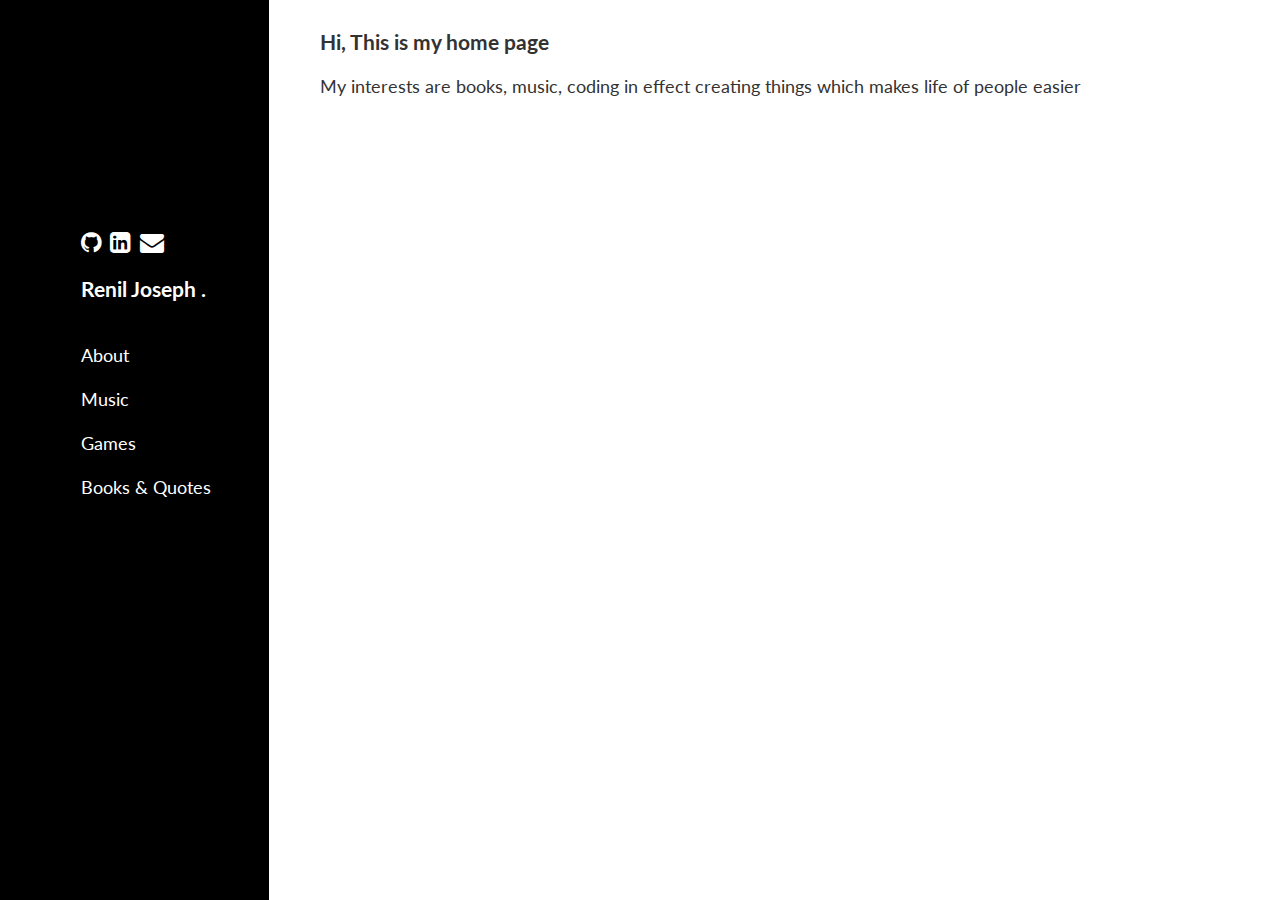
==== index.html @ 8c3ae950 "more" ====
<!DOCTYPE html>
<html>
<head>
	<meta name="viewport" content="width=device-width, initial-scale=1">
	<meta charset="utf-8">
	<title>reniljoseph/Home</title>

	<link rel="stylesheet" type="text/css" href="mystyle.css">
	<link rel="stylesheet" href="https://cdnjs.cloudflare.com/ajax/libs/font-awesome/4.7.0/css/font-awesome.min.css">	
	<link href="//fonts.googleapis.com/css?family=Lato:900,300" rel="stylesheet" type="text/css">

</head>
<body>

	<div id="sidenav" class="sidenavclass" >

		<div >
			<a href="https://github.com/renilJoseph"><i class="fa fa-github" style="font-size:24px"></i></a>
			<a href="https://www.linkedin.com/in/renil-joseph-0740a1b8/"><i class="fa fa-linkedin-square" style="font-size:24px"></i></a>
			<a href="mailto:renil.joseph93@gmail.com"><i class="fa fa-envelope" style="font-size:24px"></i></a>
		</div>

		<h3 id="myName"><a href="index.html">Renil Joseph .</a></h3>
		<br>

		<a href="about.html">About</a>
		<br><br>
		<a href="music.html">Music</a>
		<br><br>
		<a href="games.html">Games</a>
		<br><br>
		<a href="quotes.html">Books & Quotes</a>
	
		
	</div>

	<footer id="footer" >
		<p>© 2018. All rights reserved.</p>
	</footer>

	<div id="main" class="rightSide">

		<script type="text/javascript" src="three.min.js">
	  		var camera, scene, renderer;
			var geometry, material, mesh;

			init();
			animate();

			function init() {

					camera = new THREE.PerspectiveCamera( 70, window.innerWidth / window.innerHeight, 0.01, 10 );
				camera.position.z = 1;

				scene = new THREE.Scene();

				geometry = new THREE.BoxGeometry( 0.2, 0.2, 0.2 );
				material = new THREE.MeshNormalMaterial();

				mesh = new THREE.Mesh( geometry, material );
				scene.add( mesh );

				renderer = new THREE.WebGLRenderer( { antialias: true } );
				renderer.setSize( window.innerWidth, window.innerHeight );
				document.body.appendChild( renderer.domElement );

			}

			function animate() {
				console.log("&&&&&&&&&here");

				requestAnimationFrame( animate );

				mesh.rotation.x += 0.01;
				mesh.rotation.y += 0.02;

				renderer.render( scene, camera );

			}
	  </script>

	  <h3 style="color:#333 ">Hi, This is my home page</h3>
	  <p >My interests are books, music, coding in effect creating things which makes life of people easier</p>



	</div>
</body>
</html>
---- mystyle.css ----
body { font-family: "Lato", sans-serif; font-size: 12px;}
		#main{left: 15%; padding-left: 10%; color: #333; position: absolute; font-size: 18px;}
		.sidenavclass {
    height: 100%;
    width: 15%;
    position: fixed;
    display: block;
    z-index: 1;
    top: 0;
    left: 0;
    font-size: 18px;
    color: #0d0d0d;
    background-color: #000000;
    padding-top: 18%;
    padding-left: 6%;
}

#myName{
  color: #ffffff;
}

#pic{
  position: absolute;
  height: 1000%;
}

#footer {
   position: fixed;
   left: 0;
   z-index: 1;
   padding-left: 3%;
   font-size: 12px;
   bottom: 0;

}

#name {
   position: fixed;
   left: 0;
   z-index: 1;
   padding-top: 10%;
   padding-left: 3%;
   font-size: 12px;
   top: 0;


}
		.sidenavclass a:hover{color: #999966;}
		.sidenavclass a{color: #ffffff; padding-left: 15%; }
		.sidenavclass a:link{color:#ffffff ;text-decoration: none; padding-left: 2%;}
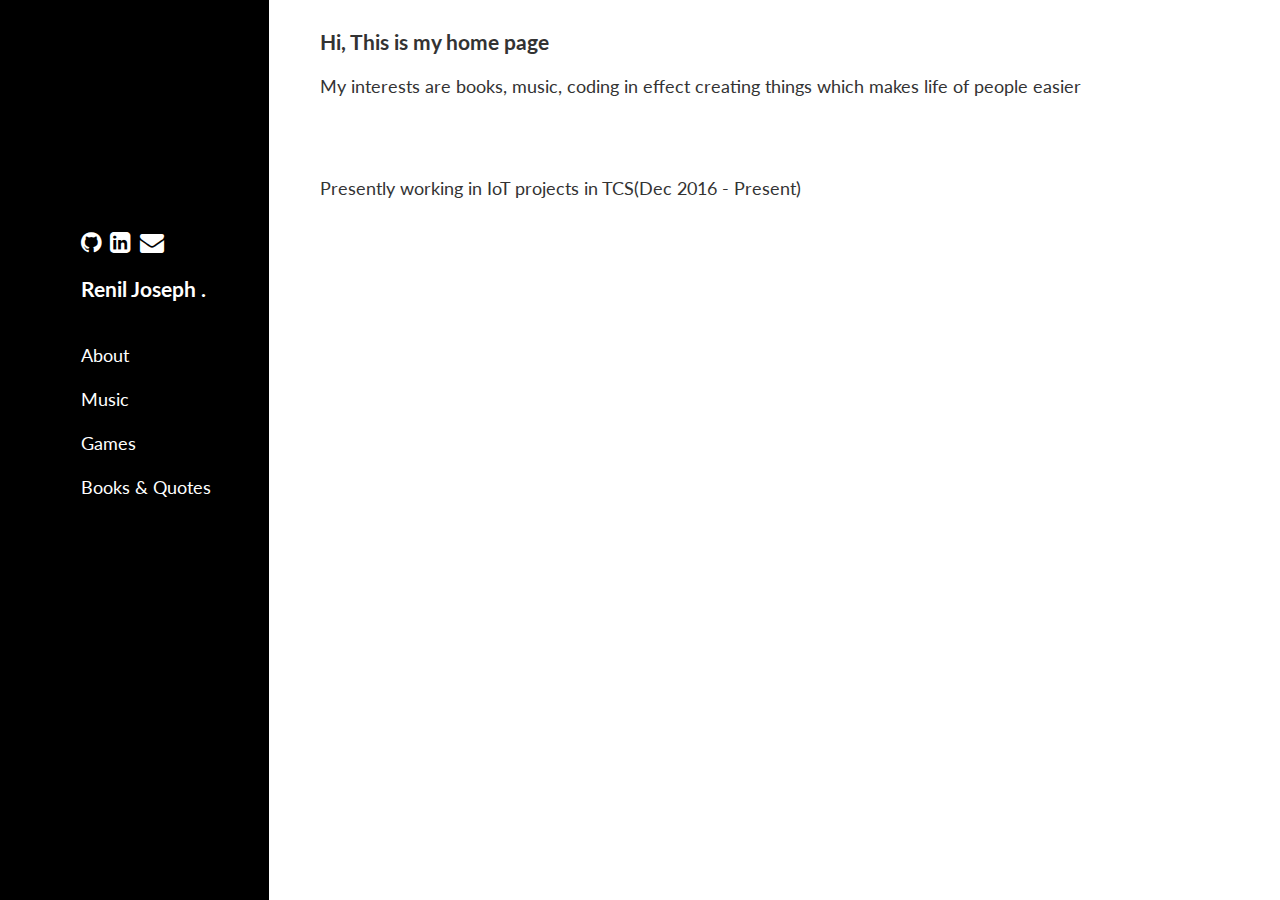
==== commit 69ce3fea: "more" ====
--- a/index.html
+++ b/index.html
@@ -40,47 +40,12 @@
 
 	<div id="main" class="rightSide">
 
-		<script type="text/javascript" src="three.min.js">
-	  		var camera, scene, renderer;
-			var geometry, material, mesh;
-
-			init();
-			animate();
-
-			function init() {
-
-					camera = new THREE.PerspectiveCamera( 70, window.innerWidth / window.innerHeight, 0.01, 10 );
-				camera.position.z = 1;
-
-				scene = new THREE.Scene();
-
-				geometry = new THREE.BoxGeometry( 0.2, 0.2, 0.2 );
-				material = new THREE.MeshNormalMaterial();
-
-				mesh = new THREE.Mesh( geometry, material );
-				scene.add( mesh );
-
-				renderer = new THREE.WebGLRenderer( { antialias: true } );
-				renderer.setSize( window.innerWidth, window.innerHeight );
-				document.body.appendChild( renderer.domElement );
-
-			}
-
-			function animate() {
-				console.log("&&&&&&&&&here");
-
-				requestAnimationFrame( animate );
-
-				mesh.rotation.x += 0.01;
-				mesh.rotation.y += 0.02;
-
-				renderer.render( scene, camera );
-
-			}
-	  </script>
 
 	  <h3 style="color:#333 ">Hi, This is my home page</h3>
 	  <p >My interests are books, music, coding in effect creating things which makes life of people easier</p>
+
+	  <br><br>
+	  <p>Presently working in IoT projects in TCS(Dec 2016 - Present)</p>
 
 
 
--- a/mystyle.css
+++ b/mystyle.css
@@ -47,4 +47,6 @@
 }
 		.sidenavclass a:hover{color: #999966;}
 		.sidenavclass a{color: #ffffff; padding-left: 15%; }
-		.sidenavclass a:link{color:#ffffff ;text-decoration: none; padding-left: 2%;}+		.sidenavclass a:link{color:#ffffff ;text-decoration: none; padding-left: 2%;}
+    
+    .rightSide a:link{text-decoration: none; }
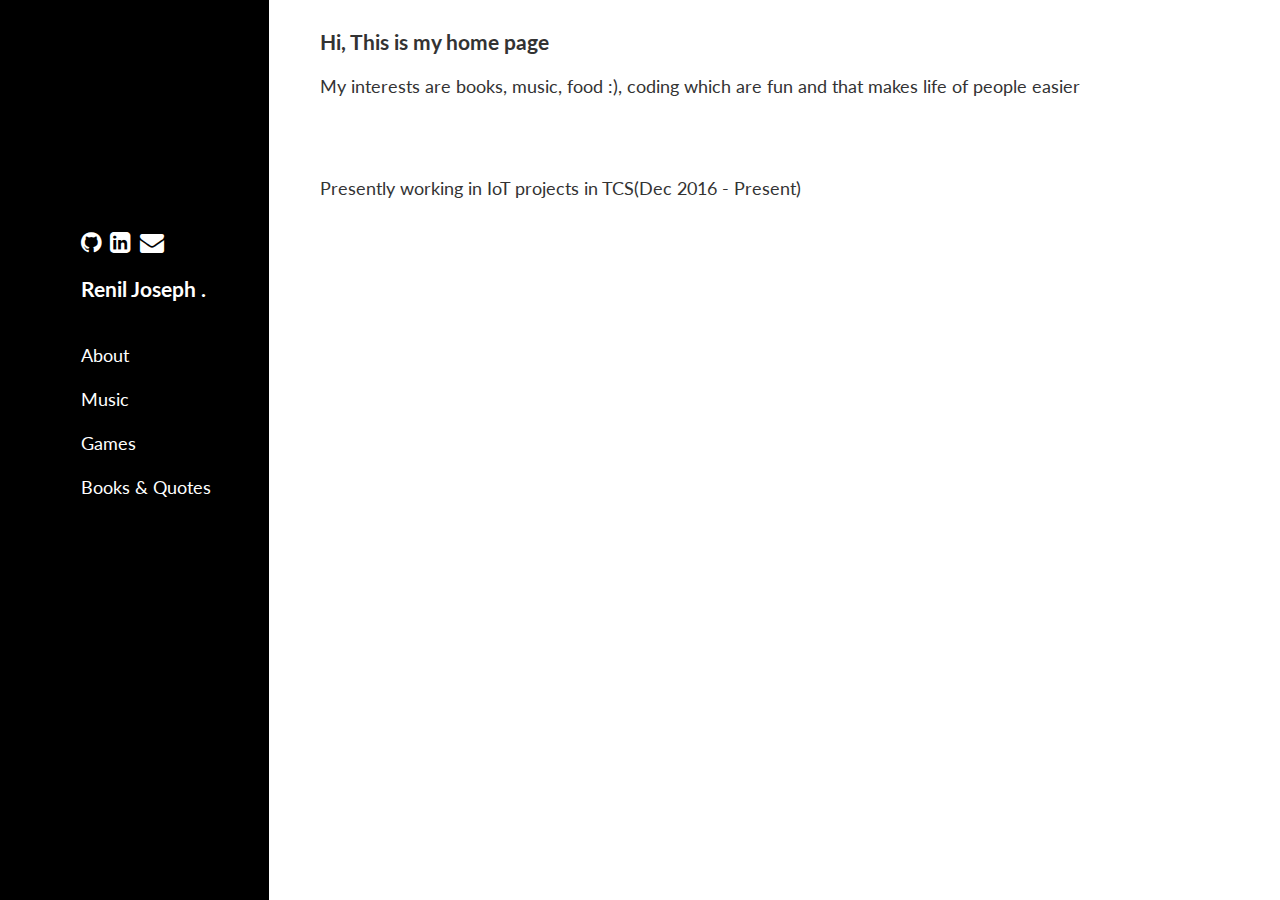
==== commit 770e15f1: "more" ====
--- a/index.html
+++ b/index.html
@@ -42,7 +42,7 @@
 
 
 	  <h3 style="color:#333 ">Hi, This is my home page</h3>
-	  <p >My interests are books, music, coding in effect creating things which makes life of people easier</p>
+	  <p >My interests are books, music, food :), coding which are fun and that makes life of people easier</p>
 
 	  <br><br>
 	  <p>Presently working in IoT projects in TCS(Dec 2016 - Present)</p>
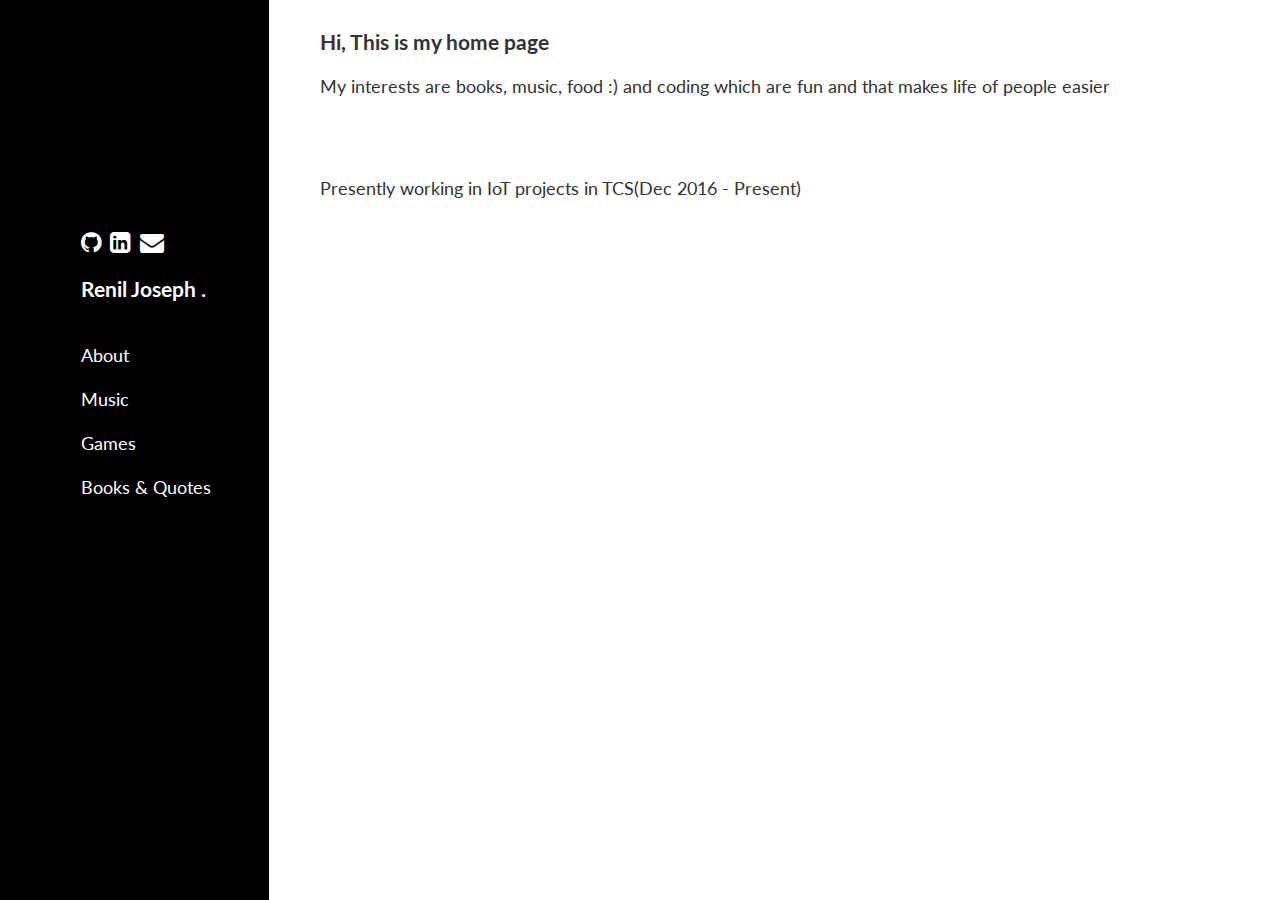
==== commit 3004ebcc: "more" ====
--- a/index.html
+++ b/index.html
@@ -42,7 +42,7 @@
 
 
 	  <h3 style="color:#333 ">Hi, This is my home page</h3>
-	  <p >My interests are books, music, food :), coding which are fun and that makes life of people easier</p>
+	  <p >My interests are books, music, food :) and coding which are fun and that makes life of people easier</p>
 
 	  <br><br>
 	  <p>Presently working in IoT projects in TCS(Dec 2016 - Present)</p>
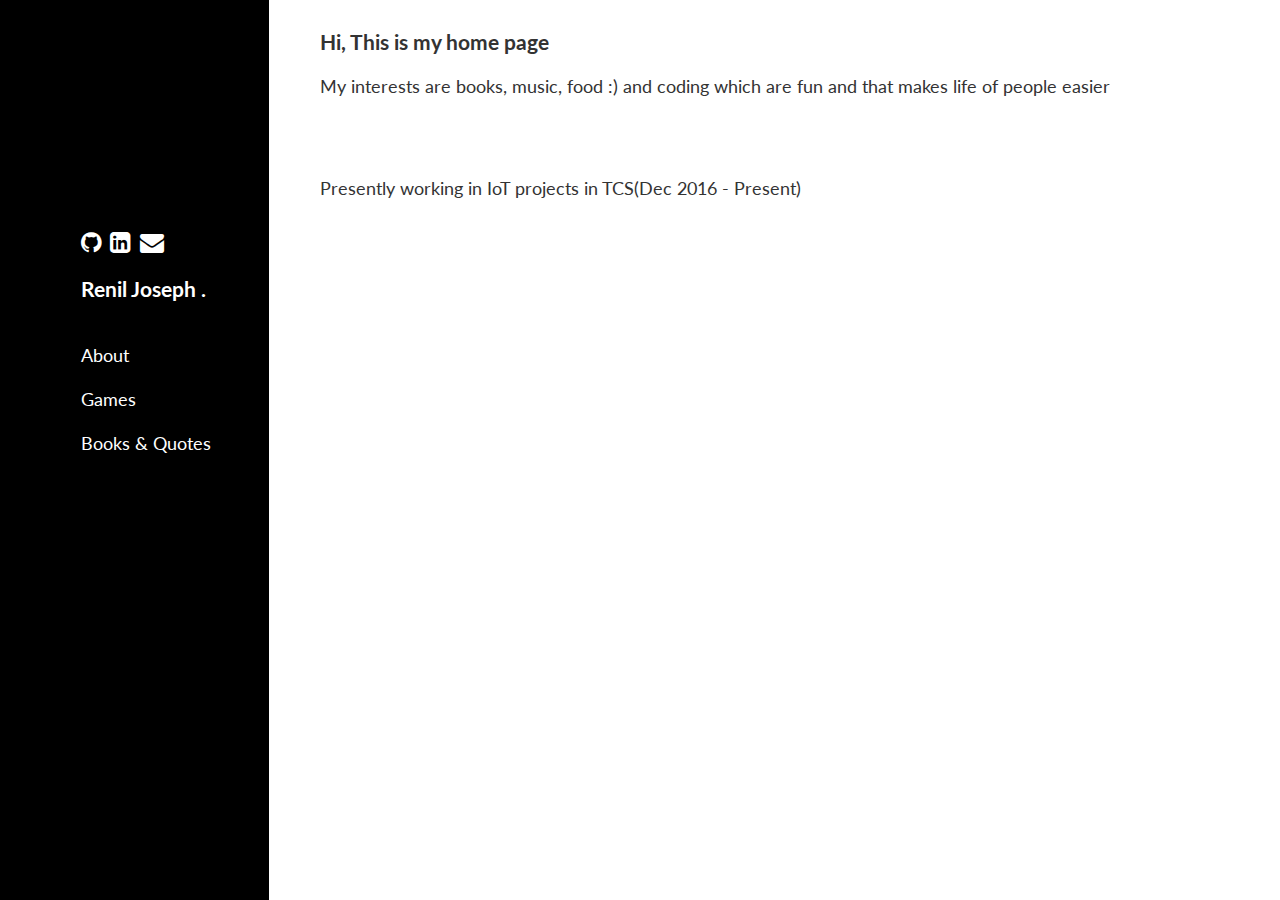
==== commit 3bc2a104: "music.html is removed temporarily" ====
--- a/index.html
+++ b/index.html
@@ -15,8 +15,8 @@
 	<div id="sidenav" class="sidenavclass" >
 
 		<div >
-			<a href="https://github.com/renilJoseph"><i class="fa fa-github" style="font-size:24px"></i></a>
-			<a href="https://www.linkedin.com/in/renil-joseph-0740a1b8/"><i class="fa fa-linkedin-square" style="font-size:24px"></i></a>
+			<a href="https://github.com/renilJoseph" target="_blank"><i class="fa fa-github" style="font-size:24px"></i></a>
+			<a href="https://www.linkedin.com/in/renil-joseph-0740a1b8/" target="_blank"><i class="fa fa-linkedin-square" style="font-size:24px"></i></a>
 			<a href="mailto:renil.joseph93@gmail.com"><i class="fa fa-envelope" style="font-size:24px"></i></a>
 		</div>
 
@@ -25,8 +25,8 @@
 
 		<a href="about.html">About</a>
 		<br><br>
-		<a href="music.html">Music</a>
-		<br><br>
+		<!-- <a href="music.html">Music</a> -->
+		<!-- <br><br> -->
 		<a href="games.html">Games</a>
 		<br><br>
 		<a href="quotes.html">Books & Quotes</a>
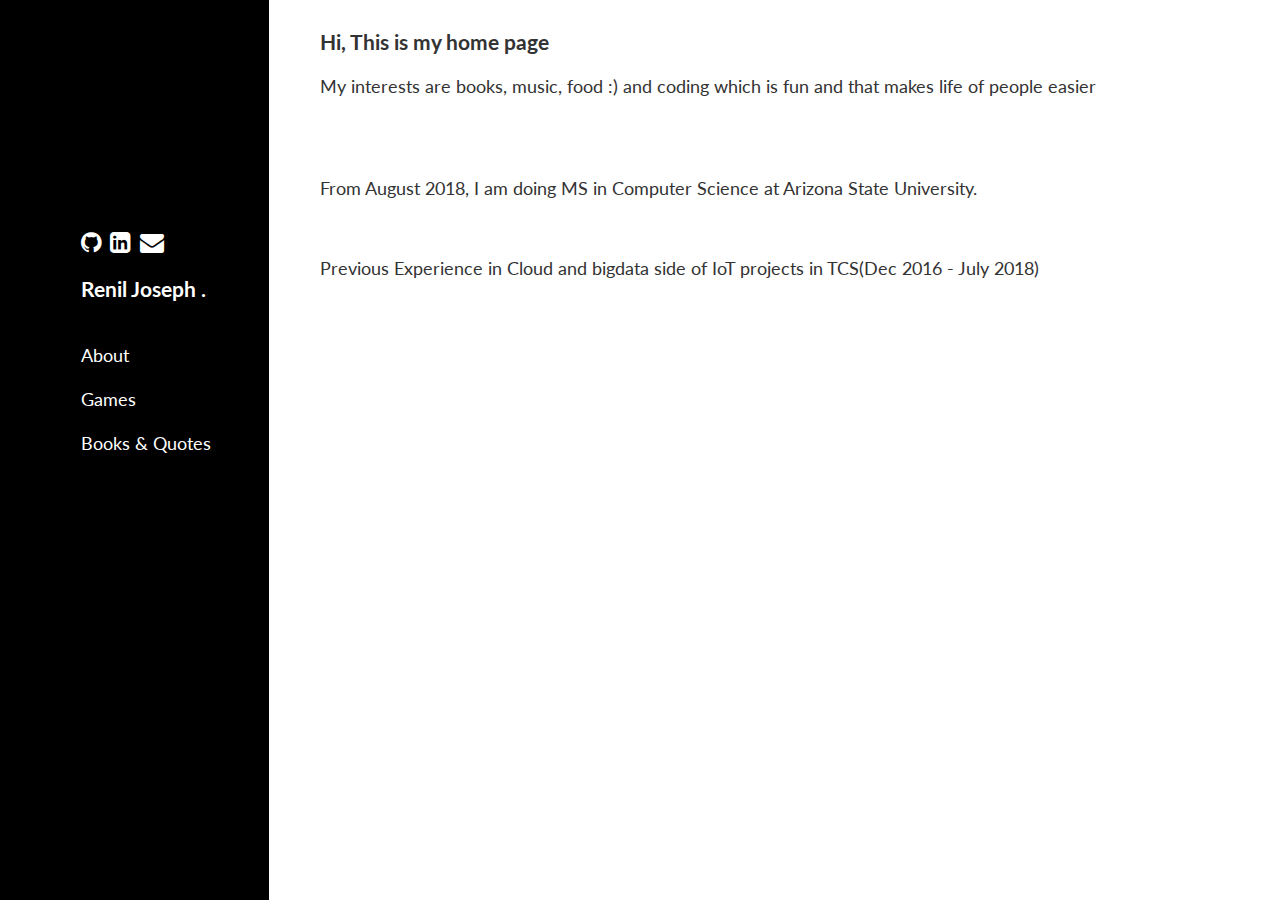
==== commit 017ccd8e: "change" ====
--- a/index.html
+++ b/index.html
@@ -42,10 +42,13 @@
 
 
 	  <h3 style="color:#333 ">Hi, This is my home page</h3>
-	  <p >My interests are books, music, food :) and coding which are fun and that makes life of people easier</p>
+	  <p >My interests are books, music, food :) and coding which is fun and that makes life of people easier</p>
 
 	  <br><br>
-	  <p>Presently working in IoT projects in TCS(Dec 2016 - Present)</p>
+	  <p>From August 2018, I am doing MS in Computer Science at Arizona State University.</p>
+
+	  <br>
+	  <p>Previous Experience in Cloud and bigdata side of IoT projects in TCS(Dec 2016 - July 2018)</p>
 
 
 
